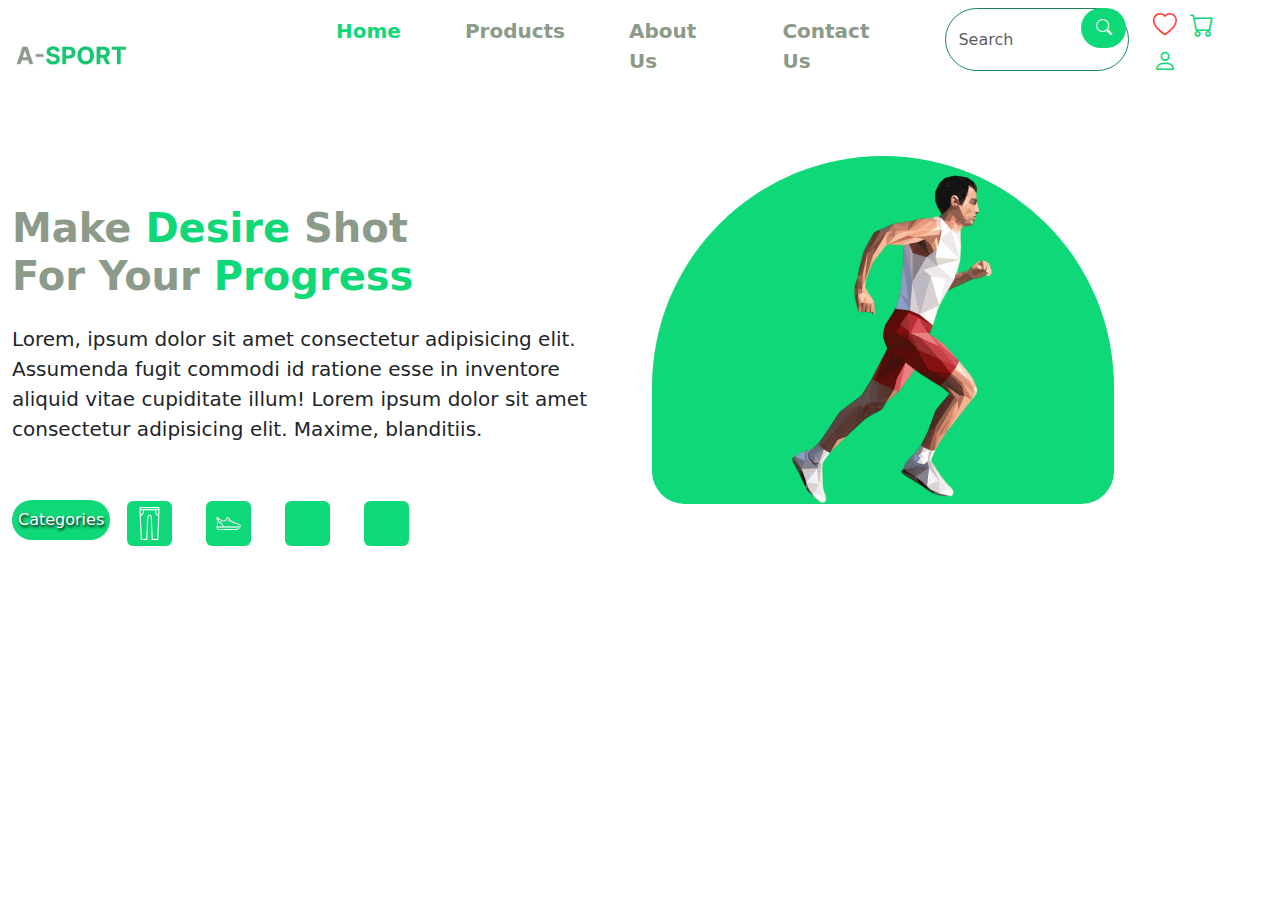
==== index.html @ fe29e924 "test2" ====
<!DOCTYPE html>
<html>

<head>
    <meta charset="UTF-16">
    <meta name="viewport" content="width=device-width, initial-scale=1.0">
    <link rel="stylesheet" href="CSS/style.css">
    <link href="https://cdn.jsdelivr.net/npm/bootstrap@5.3.3/dist/css/bootstrap.min.css" rel="stylesheet"
        integrity="sha384-QWTKZyjpPEjISv5WaRU9OFeRpok6YctnYmDr5pNlyT2bRjXh0JMhjY6hW+ALEwIH" crossorigin="anonymous">
    <link rel="stylesheet" href="https://cdn.jsdelivr.net/npm/bootstrap-icons@1.11.3/font/bootstrap-icons.min.css">
    <link rel="stylesheet" href="https://cdnjs.cloudflare.com/ajax/libs/font-awesome/6.6.0/css/all.min.css"
        integrity="sha512-Kc323vGBEqzTmouAECnVceyQqyqdsSiqLQISBL29aUW4U/M7pSPA/gEUZQqv1cwx4OnYxTxve5UMg5GT6L4JJg=="
        crossorigin="anonymous" referrerpolicy="no-referrer" />
    <title>UCL | Home</title>
</head>

<body>
    <!-- Start Header and Navbar -->
    <div class="container-fluid mb-5">
        <div class="row mx-1">
            <nav class="navbar navbar-expand-lg bg-white mb-lg-0">
                <div class="d-flex col-md-3 col-sm-6">
                    <a class="navbar-brand" href="#"><img class="img-fluid w-75" src="Icons/A-SPORT.png" alt=""></a>
                </div>
                <div class="col-md-9 col-sm-6 text-sm-end">
                    <div>
                        <button class="navbar-toggler" type="button" data-bs-toggle="offcanvas"
                            data-bs-target="#offcanvasNavbar" aria-controls="offcanvasNavbar">
                            <span class="navbar-toggler-icon"></span>
                        </button>
                    </div>
                    <div class="offcanvas offcanvas-end" tabindex="-1" id="offcanvasNavbar"
                        aria-labelledby="offcanvasNavbarLabel">
                        <div class="offcanvas-header">
                            <h5 class="offcanvas-title" id="offcanvasNavbarLabel" style="color: #0FD878;">
                                UCL Store
                            </h5>
                            <button type="button" class="btn-close text-reset" data-bs-dismiss="offcanvas"
                                aria-label="Close" style="background-color: #0FD878;"></button>
                        </div>

                        <div class="offcanvas-body">
                            <ul class="navbar-nav mb-2">
                                <li class="nav-item text-center text-sm-start">
                                    <a class="nav-link active fw-bold fs-5" aria-current="page" href="#"
                                        style="color: #0FD878;">Home</a>
                                </li>
                                <li class="nav-item text-center text-sm-start mx-md-5">
                                    <a class="nav-link fw-bold fs-5" aria-current="page" href="#"
                                        style="color: #8B9A89;">Products</a>
                                </li>
                                <li class="nav-item text-center text-sm-start">
                                    <a class="nav-link fw-bold fs-5" href="#" style="color: #8B9A89;">About Us</a>
                                </li>
                                <li class="nav-item text-center text-sm-start mx-md-5 mb-sm-2">
                                    <a class="nav-link fw-bold fs-5" aria-current="page" href="#"
                                        style="color: #8B9A89;">Contact Us</a>
                                </li>
                                <form class="d-flex">
                                    <input class="form-control rounded-pill border-success h-75" type="search"
                                        placeholder="Search" aria-label="Search">
                                    <button class="rounded-pill w-25" type="submit"
                                        style="color: white; border-color: #0FD878; background-color: #0FD878; margin-left: -48px; height: 2.5rem; border: none;"><i
                                            class="bi bi-search"></i></button>
                                </form>
                                <div class="mx-4 text-center text-sm-start text-xsm-center">
                                    <i class="bi bi-heart fs-4" style="color: #FF3B30;"></i>
                                    <i class="bi bi-cart fs-4 px-2" style="color: #0FD878;"></i>
                                    <i class="bi bi-person fs-4" style="color: #0FD878;"></i>
                                </div>
                            </ul>
                        </div>
                    </div>
                </div>

            </nav>
        </div>
    </div>
    <!-- End Header and Navbar -->

    <!-- Start Content -->
    <!-- Start First Section -->
    <section class="container-fluid">
        <div class="row d-flex reverse_direction">
            <div class="col-md-6 my-5">
                <h2 class="display-6 fw-bold" style="color: #8B9A89;"> Make <span style="color: #0FD878;">Desire</span>
                    Shot <br>For Your <span style="color: #0FD878;">Progress</span>
                </h2>
                <p class="lead my-4">Lorem, ipsum dolor sit amet consectetur adipisicing elit. Assumenda
                    fugit commodi id ratione esse in inventore aliquid vitae cupiditate illum! Lorem ipsum dolor sit
                    amet consectetur adipisicing elit. Maxime, blanditiis.</p>
                <div class="row">
                    <div class="d-md-flex my-4">
                        <div class="text-sm-center">
                            <button class="rounded-pill mt-2 col-sm-12 w-100 categories_button">Categories</button>
                        </div>
                        <div class="">
                            <ul class="nav nav-tabs justify-content-center" style="border: none; outline: none; ">
                                <li class="nav-item">
                                    <a class="nav-link" href="#">
                                        <button class="rounded category-button"
                                            style="background-color: #0FD878; border: none;">
                                            <img src="Icons/pants.png" class="img-fluid" alt=""
                                                style="filter: invert(100%);">
                                        </button>
                                    </a>
                                </li>
                                <li class="nav-item">
                                    <a class="nav-link" href="#">
                                        <button class="rounded category-button"
                                            style="background-color: #0FD878; border: none;">
                                            <img src="Icons/sneakers.png" class="img-fluid" alt=""
                                                style="filter: invert(100%)">
                                        </button>
                                    </a>
                                </li>
                                <li class="nav-item">
                                    <a class="nav-link" href="#">
                                        <button class="rounded category-button"
                                            style="background-color: #0FD878; border: none;">
                                            <i class="fas fa-futbol text-white"></i>
                                        </button>
                                    </a>
                                </li>
                                <li class="nav-item">
                                    <a class="nav-link" href="#">
                                        <button class="rounded category-button"
                                            style="background-color: #0FD878; border: none;">
                                            <i class="fas fa-shirt text-white"></i>
                                        </button>
                                    </a>
                                </li>
                            </ul>
                        </div>
                    </div>
                </div>
            </div>

            <div class="col-md-6">
                <img src="Images/manrunning.jpg" class="img-fluid w-75 man-running" alt="">
            </div>
        </div>
    </section>
    <!-- End First Section -->
    <!-- Start Content -->

</body>
<script src="JS/bootstrap.bundle.js"></script>
<script src="JS/bootstrap.bundle.min.js"></script>

</html>
---- CSS/style.css ----
.category-button {
    width: 45px;
    height: 45px;
}

.category-button i {
    font-size: large;
}

.man-running {
    background-color: #0FD878;
    border-radius: 850px 850px 120px 120px;
    /* transform: scale(0.9,1.9); */
}

.categories_button {
    background-color: #0FD878;
    outline: none;
    border: none;
    color: white;
    text-shadow: 1px 2px 3px black;
    height: 40px;
}

@media screen and (max-width:768px) {
    .reverse_direction {
        flex-direction: column-reverse;
        text-align: center;
    }
}
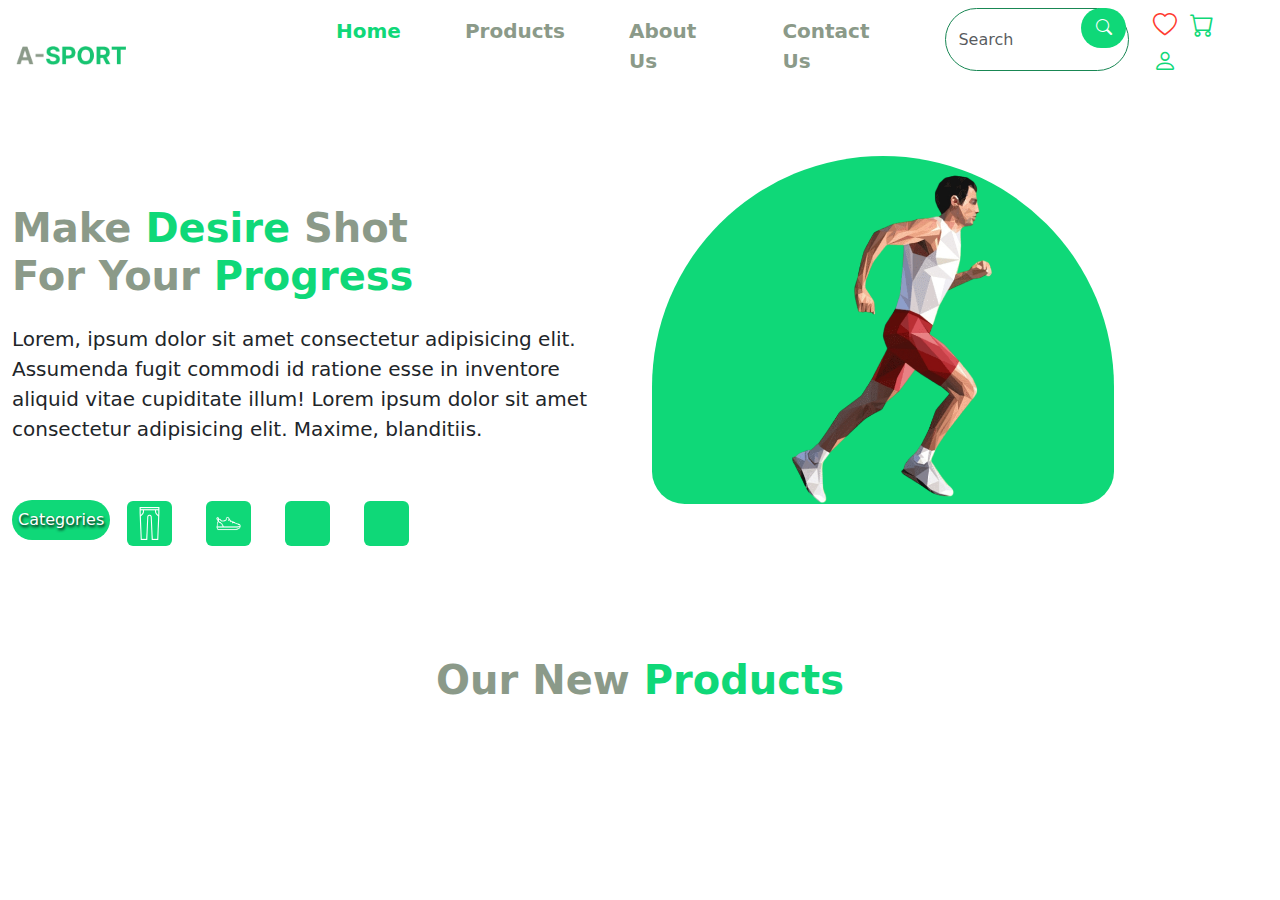
==== commit 8674f401: "17/11" ====
--- a/index.html
+++ b/index.html
@@ -142,6 +142,17 @@
         </div>
     </section>
     <!-- End First Section -->
+
+    <!-- Start Second Section -->
+    <section class="container-fluid">
+        <div class="row">
+            <div class="my-4 text-center h1 fw-bold" style="color: #8B9A89;">Our New <span style="color: #0FD878;">Products</span></div>
+            <div>
+                
+            </div>
+        </div>
+    </section>
+    <!-- End Second Section -->
     <!-- Start Content -->
 
 </body>
--- a/CSS/style.css
+++ b/CSS/style.css
@@ -10,7 +10,6 @@
 .man-running {
     background-color: #0FD878;
     border-radius: 850px 850px 120px 120px;
-    /* transform: scale(0.9,1.9); */
 }
 
 .categories_button {
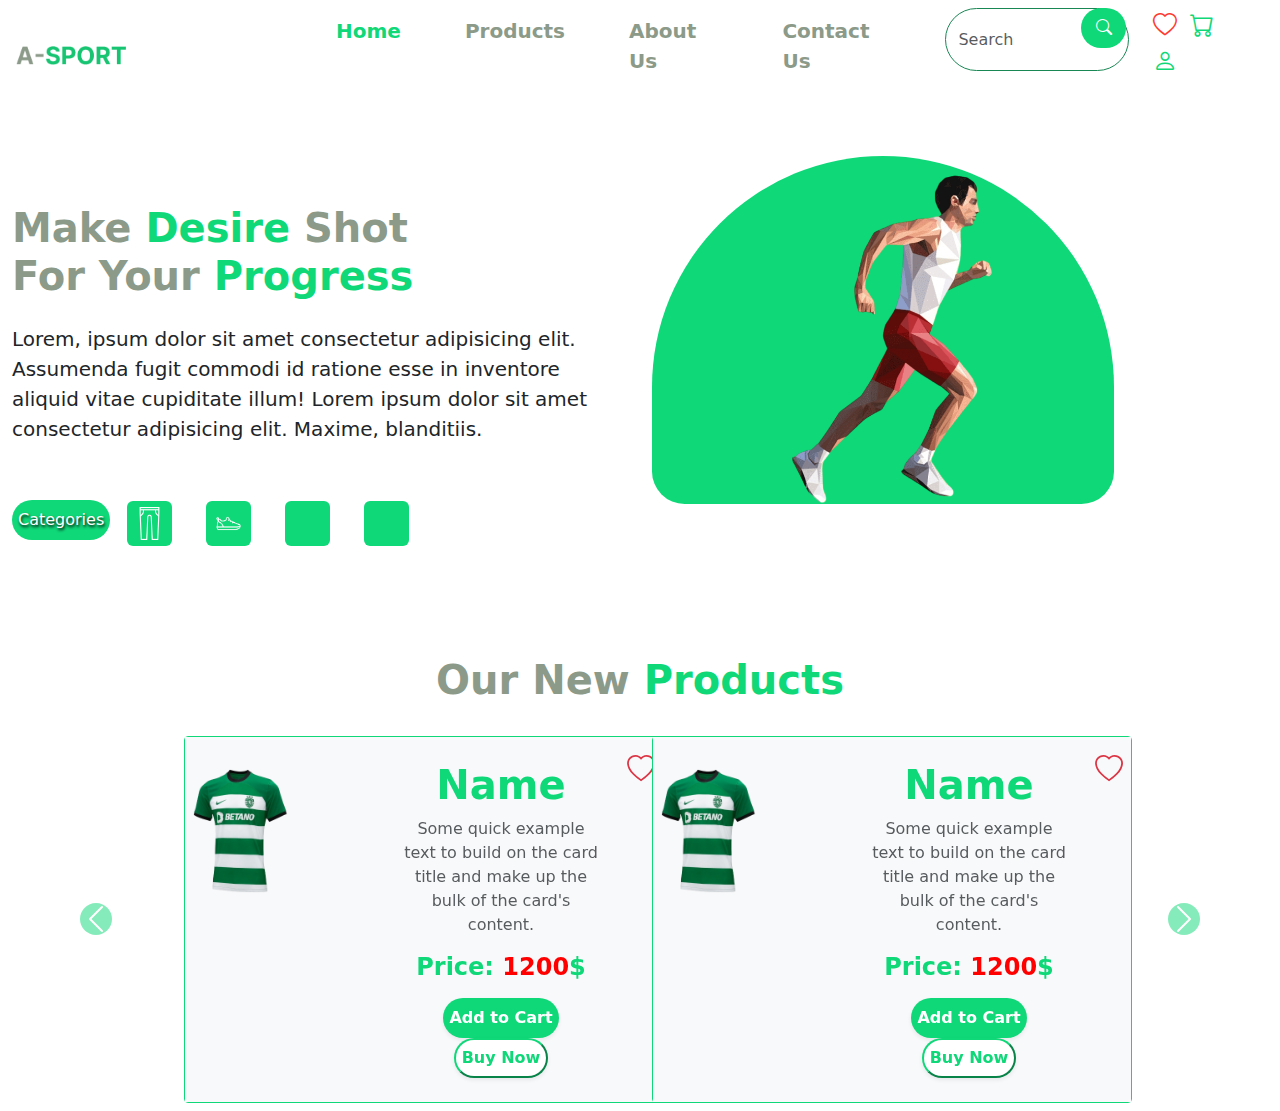
==== commit 612e7db9: "19/11/2024" ====
--- a/index.html
+++ b/index.html
@@ -147,9 +147,214 @@
     <section class="container-fluid">
         <div class="row">
             <div class="my-4 text-center h1 fw-bold" style="color: #8B9A89;">Our New <span style="color: #0FD878;">Products</span></div>
-            <div>
-                
+            <div id="carouselId" class="carousel slide" data-bs-ride="carousel">
+
+                <div class="carousel-inner" role="listbox">
+                    <div class="carousel-item active">
+                        <div class="container-fluid">
+                            <div class="row">
+                                <div class="col-lg-6">
+                                    <div class="card rounded-1 my-2 slider_left_space" style=" width:30rem; border-color: #0FD878;">
+                                        <div class="d-md-flex bg-light p-2">
+                                            <div class="col-md-5 text-center text-md-start">
+                                                <img src="Images/Photoroom-20241111_124815 1.png"
+                                                    class="card-img-top img-fluid w-50 my-4" alt="Product Image">
+                                            </div>
+                                            <div class="card-body col-md-5 col-sm-12 text-center">
+                                                <h5 class="card-title display-6 fw-bold" style="color: #0FD878;">Name</h5>
+                                                <p class="card-text text-muted">Some quick example text to build on the card
+                                                    title and
+                                                    make
+                                                    up the bulk of the card's content.</p>
+                                                <h4 class="fw-bold my-3 text-center" style="color: #0FD878;">Price: <span
+                                                        class="fs-4" style="color: red;">1200</span>$</h4>
+                                                <button href="#" class="rounded-pill fw-bold shadow-sm"
+                                                    style="background-color: #0FD878; color: white; border: none; height: 40px;">Add
+                                                    to
+                                                    Cart</button>
+                                                <button href="#" class="rounded-pill fw-bold shadow-sm"
+                                                    style="background-color: white; color: #0FD878; border-color: #0FD878; height: 40px;">Buy
+                                                    Now</button>
+                                            </div>
+                                            <div class="col-md-1 mt-1 text-md-end text-center">
+                                                <i class="bi bi-heart text-danger fs-3"></i>
+                                            </div>
+                                        </div>
+                                    </div>
+                                </div>
+                                <div class="col-lg-6">
+                                    <div class="card rounded-1 my-2" style=" width:30rem; border-color: #0FD878;">
+                                        <div class="d-md-flex bg-light p-2">
+                                            <div class="col-md-5 text-center text-md-start">
+                                                <img src="Images/Photoroom-20241111_124815 1.png"
+                                                    class="card-img-top img-fluid w-50 my-4" alt="Product Image">
+                                            </div>
+                                            <div class="card-body col-md-5 col-sm-12 text-center">
+                                                <h5 class="card-title display-6 fw-bold" style="color: #0FD878;">Name</h5>
+                                                <p class="card-text text-muted">Some quick example text to build on the card
+                                                    title and
+                                                    make
+                                                    up the bulk of the card's content.</p>
+                                                <h4 class="fw-bold my-3 text-center" style="color: #0FD878;">Price: <span
+                                                        class="fs-4" style="color: red;">1200</span>$</h4>
+                                                <button href="#" class="rounded-pill fw-bold shadow-sm"
+                                                    style="background-color: #0FD878; color: white; border: none; height: 40px;">Add
+                                                    to
+                                                    Cart</button>
+                                                <button href="#" class="rounded-pill fw-bold shadow-sm"
+                                                    style="background-color: white; color: #0FD878; border-color: #0FD878; height: 40px;">Buy
+                                                    Now</button>
+                                            </div>
+                                            <div class="col-md-1 mt-1 text-md-end text-center">
+                                                <i class="bi bi-heart text-danger fs-3"></i>
+                                            </div>
+                                        </div>
+                                    </div>
+                                </div>
+                            </div>
+                        </div>
+                    </div>
+                    <div class="carousel-item">
+                        <div class="container-fluid">
+                            <div class="row">
+                                <div class="col-lg-6">
+                                    <div class="card rounded-1 my-2 slider_left_space" style=" width:30rem; border-color: #0FD878;">
+                                        <div class="d-md-flex bg-light p-2">
+                                            <div class="col-md-5 text-center text-md-start">
+                                                <img src="Images/Photoroom-20241111_124815 1.png"
+                                                    class="card-img-top img-fluid w-50 my-4" alt="Product Image">
+                                            </div>
+                                            <div class="card-body col-md-5 col-sm-12 text-center">
+                                                <h5 class="card-title display-6 fw-bold" style="color: #0FD878;">Name</h5>
+                                                <p class="card-text text-muted">Some quick example text to build on the card
+                                                    title and
+                                                    make
+                                                    up the bulk of the card's content.</p>
+                                                <h4 class="fw-bold my-3 text-center" style="color: #0FD878;">Price: <span
+                                                        class="fs-4" style="color: red;">1200</span>$</h4>
+                                                <button href="#" class="rounded-pill fw-bold shadow-sm"
+                                                    style="background-color: #0FD878; color: white; border: none; height: 40px;">Add
+                                                    to
+                                                    Cart</button>
+                                                <button href="#" class="rounded-pill fw-bold shadow-sm"
+                                                    style="background-color: white; color: #0FD878; border-color: #0FD878; height: 40px;">Buy
+                                                    Now</button>
+                                            </div>
+                                            <div class="col-md-1 mt-1 text-md-end text-center">
+                                                <i class="bi bi-heart text-danger fs-3"></i>
+                                            </div>
+                                        </div>
+                                    </div>
+                                </div>
+                                <div class="col-lg-6">
+                                    <div class="card rounded-1 my-2" style=" width:30rem; border-color: #0FD878;">
+                                        <div class="d-md-flex bg-light p-2">
+                                            <div class="col-md-5 text-center text-md-start">
+                                                <img src="Images/Photoroom-20241111_124815 1.png"
+                                                    class="card-img-top img-fluid w-50 my-4" alt="Product Image">
+                                            </div>
+                                            <div class="card-body col-md-5 col-sm-12 text-center">
+                                                <h5 class="card-title display-6 fw-bold" style="color: #0FD878;">Name</h5>
+                                                <p class="card-text text-muted">Some quick example text to build on the card
+                                                    title and
+                                                    make
+                                                    up the bulk of the card's content.</p>
+                                                <h4 class="fw-bold my-3 text-center" style="color: #0FD878;">Price: <span
+                                                        class="fs-4" style="color: red;">1200</span>$</h4>
+                                                <button href="#" class="rounded-pill fw-bold shadow-sm"
+                                                    style="background-color: #0FD878; color: white; border: none; height: 40px;">Add
+                                                    to
+                                                    Cart</button>
+                                                <button href="#" class="rounded-pill fw-bold shadow-sm"
+                                                    style="background-color: white; color: #0FD878; border-color: #0FD878; height: 40px;">Buy
+                                                    Now</button>
+                                            </div>
+                                            <div class="col-md-1 mt-1 text-md-end text-center">
+                                                <i class="bi bi-heart text-danger fs-3"></i>
+                                            </div>
+                                        </div>
+                                    </div>
+                                </div>
+                            </div>
+                        </div>
+                    </div>
+                    <div class="carousel-item">
+                        <div class="container-fluid">
+                            <div class="row">
+                                <div class="col-lg-6">
+                                    <div class="card rounded-1 my-2 slider_left_space" style=" width:30rem; border-color: #0FD878;">
+                                        <div class="d-md-flex bg-light p-2">
+                                            <div class="col-md-5 text-center text-md-start">
+                                                <img src="Images/Photoroom-20241111_124815 1.png"
+                                                    class="card-img-top img-fluid w-50 my-4" alt="Product Image">
+                                            </div>
+                                            <div class="card-body col-md-5 col-sm-12 text-center">
+                                                <h5 class="card-title display-6 fw-bold" style="color: #0FD878;">Name</h5>
+                                                <p class="card-text text-muted">Some quick example text to build on the card
+                                                    title and
+                                                    make
+                                                    up the bulk of the card's content.</p>
+                                                <h4 class="fw-bold my-3 text-center" style="color: #0FD878;">Price: <span
+                                                        class="fs-4" style="color: red;">1200</span>$</h4>
+                                                <button href="#" class="rounded-pill fw-bold shadow-sm"
+                                                    style="background-color: #0FD878; color: white; border: none; height: 40px;">Add
+                                                    to
+                                                    Cart</button>
+                                                <button href="#" class="rounded-pill fw-bold shadow-sm"
+                                                    style="background-color: white; color: #0FD878; border-color: #0FD878; height: 40px;">Buy
+                                                    Now</button>
+                                            </div>
+                                            <div class="col-md-1 mt-1 text-md-end text-center">
+                                                <i class="bi bi-heart text-danger fs-3"></i>
+                                            </div>
+                                        </div>
+                                    </div>
+                                </div>
+                                <div class="col-lg-6">
+                                    <div class="card rounded-1 my-2" style=" width:30rem; border-color: #0FD878;">
+                                        <div class="d-md-flex bg-light p-2">
+                                            <div class="col-md-5 text-center text-md-start">
+                                                <img src="Images/Photoroom-20241111_124815 1.png"
+                                                    class="card-img-top img-fluid w-50 my-4" alt="Product Image">
+                                            </div>
+                                            <div class="card-body col-md-5 col-sm-12 text-center">
+                                                <h5 class="card-title display-6 fw-bold" style="color: #0FD878;">Name</h5>
+                                                <p class="card-text text-muted">Some quick example text to build on the card
+                                                    title and
+                                                    make
+                                                    up the bulk of the card's content.</p>
+                                                <h4 class="fw-bold my-3 text-center" style="color: #0FD878;">Price: <span
+                                                        class="fs-4" style="color: red;">1200</span>$</h4>
+                                                <button href="#" class="rounded-pill fw-bold shadow-sm"
+                                                    style="background-color: #0FD878; color: white; border: none; height: 40px;">Add
+                                                    to
+                                                    Cart</button>
+                                                <button href="#" class="rounded-pill fw-bold shadow-sm"
+                                                    style="background-color: white; color: #0FD878; border-color: #0FD878; height: 40px;">Buy
+                                                    Now</button>
+                                            </div>
+                                            <div class="col-md-1 mt-1 text-md-end text-center">
+                                                <i class="bi bi-heart text-danger fs-3"></i>
+                                            </div>
+                                        </div>
+                                    </div>
+                                </div>
+                            </div>
+                        </div>
+                    </div>
+                </div>
+                <button class="carousel-control-prev" type="button" data-bs-target="#carouselId" data-bs-slide="prev">
+                    <span class="carousel-control-prev-icon rounded-pill" style="background-color: #0FD878;"
+                        aria-hidden="true"></span>
+                    <span class="visually-hidden">Previous</span>
+                </button>
+                <button class="carousel-control-next" type="button" data-bs-target="#carouselId" data-bs-slide="next">
+                    <span class="carousel-control-next-icon rounded-pill" style="background-color: #0FD878;"
+                        aria-hidden="true"></span>
+                    <span class="visually-hidden">Next</span>
+                </button>
             </div>
+        
         </div>
     </section>
     <!-- End Second Section -->
--- a/CSS/style.css
+++ b/CSS/style.css
@@ -26,4 +26,12 @@
         flex-direction: column-reverse;
         text-align: center;
     }
+
+
+}
+
+@media only screen and (min-width: 1200px) {
+    .slider_left_space {
+        margin-left: 160px;
+    }
 }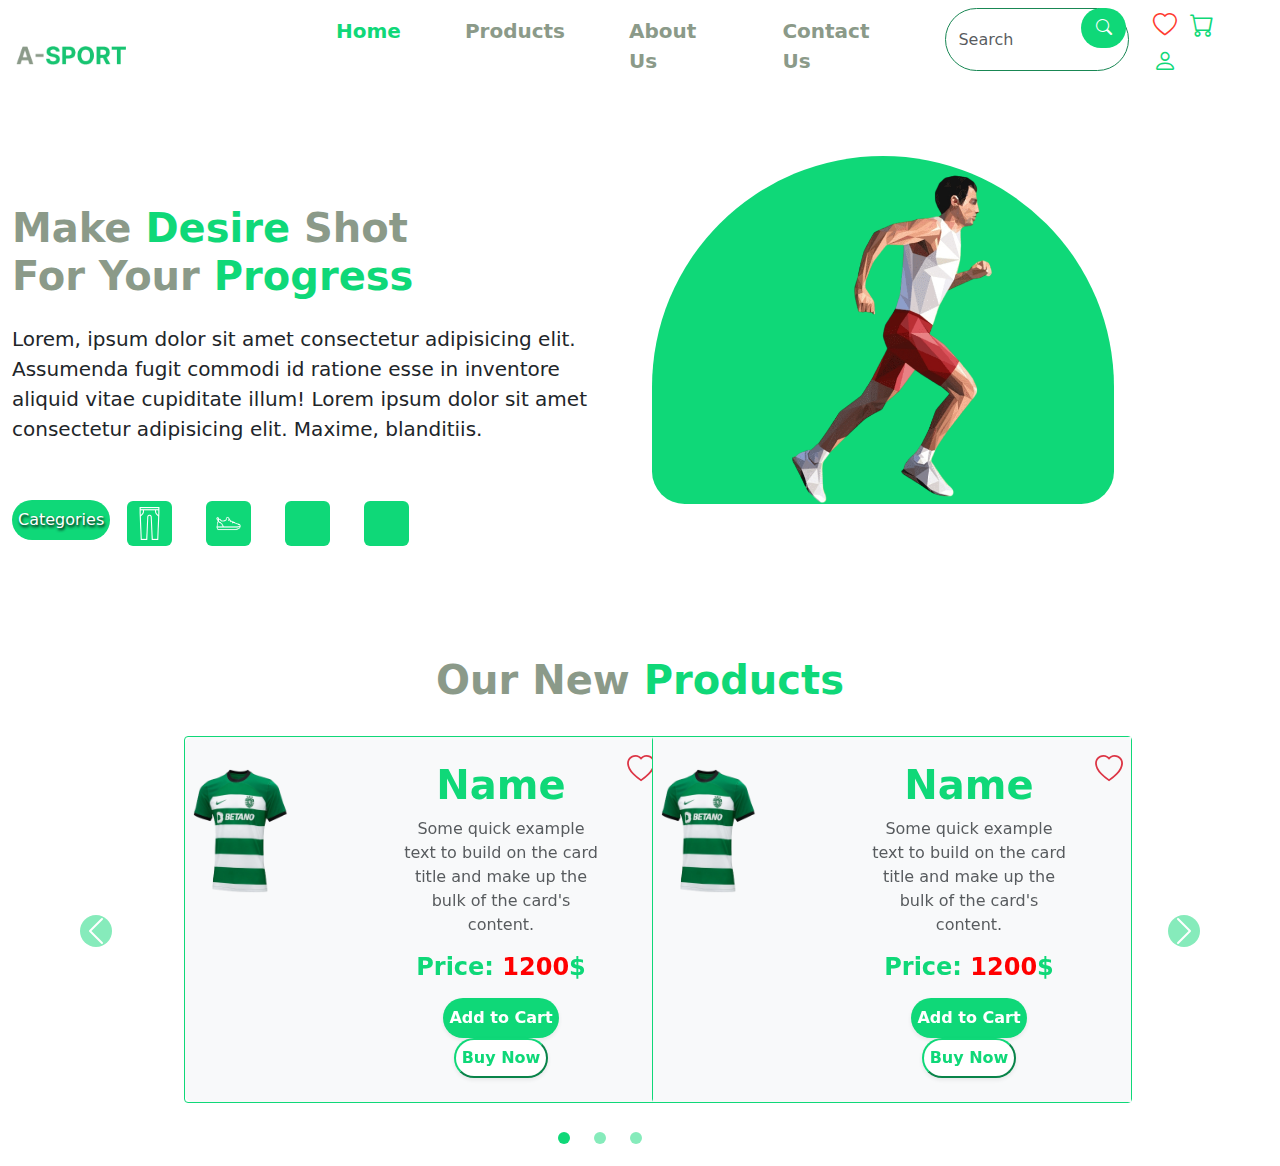
==== commit c2aedaa1: "20/11/2024" ====
--- a/index.html
+++ b/index.html
@@ -146,57 +146,72 @@
     <!-- Start Second Section -->
     <section class="container-fluid">
         <div class="row">
-            <div class="my-4 text-center h1 fw-bold" style="color: #8B9A89;">Our New <span style="color: #0FD878;">Products</span></div>
-            <div id="carouselId" class="carousel slide" data-bs-ride="carousel">
-
-                <div class="carousel-inner" role="listbox">
+            <div class="my-4 text-center h1 fw-bold" style="color: #8B9A89;">Our New
+                <span style="color: #0FD878;">Products</span>
+            </div>
+            <div id="carouselId" class="carousel slide" data-bs-ride="carousel" style="color: #0FD878;">
+                <ul class="carousel-indicators fs-1 d-none d-md-flex" type="desk">
+                    <li data-bs-target="#carouselId" data-bs-slide-to="0" class="active" aria-current="true"
+                        aria-label="First slide"></li>
+                    <li data-bs-target="#carouselId" data-bs-slide-to="1" aria-label="Second slide"></li>
+                    <li data-bs-target="#carouselId" data-bs-slide-to="2" aria-label="Third slide"></li>
+                </ul>
+                <div class="carousel-inner mb-4" role="listbox">
                     <div class="carousel-item active">
                         <div class="container-fluid">
                             <div class="row">
                                 <div class="col-lg-6">
-                                    <div class="card rounded-1 my-2 slider_left_space" style=" width:30rem; border-color: #0FD878;">
+                                    <div class="width_of_slider card rounded-1 my-2 slider_left_space slider_left_space_for_small_devices"
+                                        style="border-color: #0FD878;">
+                                        <div class="d-md-flex bg-light p-2 rounded-3">
+                                            <div class="col-md-5 text-center text-md-start">
+                                                <img src="Images/Photoroom-20241111_124815 1.png"
+                                                    class="card-img-top img-fluid w-50 my-4" alt="Product Image">
+                                            </div>
+                                            <div class="card-body col-md-5 col-sm-12 text-center">
+                                                <h5 class="card-title display-6 fw-bold" style="color: #0FD878;">Name
+                                                </h5>
+                                                <p class="card-text text-muted">Some quick example text to build on the
+                                                    card
+                                                    title and
+                                                    make
+                                                    up the bulk of the card's content.</p>
+                                                <h4 class="fw-bold my-3 text-center" style="color: #0FD878;">Price:
+                                                    <span class="fs-4" style="color: red;">1200</span>$
+                                                </h4>
+                                                <button href="#" class="rounded-pill fw-bold shadow-sm"
+                                                    style="background-color: #0FD878; color: white; border: none; height: 40px;">Add
+                                                    to
+                                                    Cart</button>
+                                                <button href="#" class="rounded-pill fw-bold shadow-sm"
+                                                    style="background-color: white; color: #0FD878; border-color: #0FD878; height: 40px;">Buy
+                                                    Now</button>
+                                            </div>
+                                            <div class="col-md-1 mt-1 text-md-end text-center">
+                                                <i class="bi bi-heart text-danger fs-3"></i>
+                                            </div>
+                                        </div>
+                                    </div>
+                                </div>
+                                <div class="col-lg-6">
+                                    <div class="width_of_slider card rounded-1 my-2 slider_left_space_for_small_devices text-center"
+                                        style="border-color: #0FD878; ">
                                         <div class="d-md-flex bg-light p-2">
-                                            <div class="col-md-5 text-center text-md-start">
-                                                <img src="Images/Photoroom-20241111_124815 1.png"
-                                                    class="card-img-top img-fluid w-50 my-4" alt="Product Image">
-                                            </div>
-                                            <div class="card-body col-md-5 col-sm-12 text-center">
-                                                <h5 class="card-title display-6 fw-bold" style="color: #0FD878;">Name</h5>
-                                                <p class="card-text text-muted">Some quick example text to build on the card
-                                                    title and
-                                                    make
-                                                    up the bulk of the card's content.</p>
-                                                <h4 class="fw-bold my-3 text-center" style="color: #0FD878;">Price: <span
-                                                        class="fs-4" style="color: red;">1200</span>$</h4>
-                                                <button href="#" class="rounded-pill fw-bold shadow-sm"
-                                                    style="background-color: #0FD878; color: white; border: none; height: 40px;">Add
-                                                    to
-                                                    Cart</button>
-                                                <button href="#" class="rounded-pill fw-bold shadow-sm"
-                                                    style="background-color: white; color: #0FD878; border-color: #0FD878; height: 40px;">Buy
-                                                    Now</button>
-                                            </div>
-                                            <div class="col-md-1 mt-1 text-md-end text-center">
-                                                <i class="bi bi-heart text-danger fs-3"></i>
-                                            </div>
-                                        </div>
-                                    </div>
-                                </div>
-                                <div class="col-lg-6">
-                                    <div class="card rounded-1 my-2" style=" width:30rem; border-color: #0FD878;">
-                                        <div class="d-md-flex bg-light p-2">
-                                            <div class="col-md-5 text-center text-md-start">
-                                                <img src="Images/Photoroom-20241111_124815 1.png"
-                                                    class="card-img-top img-fluid w-50 my-4" alt="Product Image">
-                                            </div>
-                                            <div class="card-body col-md-5 col-sm-12 text-center">
-                                                <h5 class="card-title display-6 fw-bold" style="color: #0FD878;">Name</h5>
-                                                <p class="card-text text-muted">Some quick example text to build on the card
-                                                    title and
-                                                    make
-                                                    up the bulk of the card's content.</p>
-                                                <h4 class="fw-bold my-3 text-center" style="color: #0FD878;">Price: <span
-                                                        class="fs-4" style="color: red;">1200</span>$</h4>
+                                            <div class="col-md-5 text-cen rounded-3ter text-md-start">
+                                                <img src="Images/Photoroom-20241111_124815 1.png"
+                                                    class="card-img-top img-fluid w-50 my-4" alt="Product Image">
+                                            </div>
+                                            <div class="card-body col-md-5 col-sm-12 text-center">
+                                                <h5 class="card-title display-6 fw-bold" style="color: #0FD878;">Name
+                                                </h5>
+                                                <p class="card-text text-muted">Some quick example text to build on the
+                                                    card
+                                                    title and
+                                                    make
+                                                    up the bulk of the card's content.</p>
+                                                <h4 class="fw-bold my-3 text-center" style="color: #0FD878;">Price:
+                                                    <span class="fs-4" style="color: red;">1200</span>$
+                                                </h4>
                                                 <button href="#" class="rounded-pill fw-bold shadow-sm"
                                                     style="background-color: #0FD878; color: white; border: none; height: 40px;">Add
                                                     to
@@ -218,49 +233,57 @@
                         <div class="container-fluid">
                             <div class="row">
                                 <div class="col-lg-6">
-                                    <div class="card rounded-1 my-2 slider_left_space" style=" width:30rem; border-color: #0FD878;">
+                                    <div class="width_of_slider card rounded-1 my-2 slider_left_space slider_left_space_for_small_devices"
+                                        style="border-color: #0FD878;">
+                                        <div class="d-md-flex bg-light p-2 rounded-3">
+                                            <div class="col-md-5 text-center text-md-start">
+                                                <img src="Images/Photoroom-20241111_124815 1.png"
+                                                    class="card-img-top img-fluid w-50 my-4" alt="Product Image">
+                                            </div>
+                                            <div class="card-body col-md-5 col-sm-12 text-center">
+                                                <h5 class="card-title display-6 fw-bold" style="color: #0FD878;">Name
+                                                </h5>
+                                                <p class="card-text text-muted">Some quick example text to build on the
+                                                    card
+                                                    title and
+                                                    make
+                                                    up the bulk of the card's content.</p>
+                                                <h4 class="fw-bold my-3 text-center" style="color: #0FD878;">Price:
+                                                    <span class="fs-4" style="color: red;">1200</span>$
+                                                </h4>
+                                                <button href="#" class="rounded-pill fw-bold shadow-sm"
+                                                    style="background-color: #0FD878; color: white; border: none; height: 40px;">Add
+                                                    to
+                                                    Cart</button>
+                                                <button href="#" class="rounded-pill fw-bold shadow-sm"
+                                                    style="background-color: white; color: #0FD878; border-color: #0FD878; height: 40px;">Buy
+                                                    Now</button>
+                                            </div>
+                                            <div class="col-md-1 mt-1 text-md-end text-center">
+                                                <i class="bi bi-heart text-danger fs-3"></i>
+                                            </div>
+                                        </div>
+                                    </div>
+                                </div>
+                                <div class="col-lg-6">
+                                    <div class="width_of_slider card rounded-1 my-2 slider_left_space_for_small_devices text-center"
+                                        style="border-color: #0FD878; ">
                                         <div class="d-md-flex bg-light p-2">
-                                            <div class="col-md-5 text-center text-md-start">
-                                                <img src="Images/Photoroom-20241111_124815 1.png"
-                                                    class="card-img-top img-fluid w-50 my-4" alt="Product Image">
-                                            </div>
-                                            <div class="card-body col-md-5 col-sm-12 text-center">
-                                                <h5 class="card-title display-6 fw-bold" style="color: #0FD878;">Name</h5>
-                                                <p class="card-text text-muted">Some quick example text to build on the card
-                                                    title and
-                                                    make
-                                                    up the bulk of the card's content.</p>
-                                                <h4 class="fw-bold my-3 text-center" style="color: #0FD878;">Price: <span
-                                                        class="fs-4" style="color: red;">1200</span>$</h4>
-                                                <button href="#" class="rounded-pill fw-bold shadow-sm"
-                                                    style="background-color: #0FD878; color: white; border: none; height: 40px;">Add
-                                                    to
-                                                    Cart</button>
-                                                <button href="#" class="rounded-pill fw-bold shadow-sm"
-                                                    style="background-color: white; color: #0FD878; border-color: #0FD878; height: 40px;">Buy
-                                                    Now</button>
-                                            </div>
-                                            <div class="col-md-1 mt-1 text-md-end text-center">
-                                                <i class="bi bi-heart text-danger fs-3"></i>
-                                            </div>
-                                        </div>
-                                    </div>
-                                </div>
-                                <div class="col-lg-6">
-                                    <div class="card rounded-1 my-2" style=" width:30rem; border-color: #0FD878;">
-                                        <div class="d-md-flex bg-light p-2">
-                                            <div class="col-md-5 text-center text-md-start">
-                                                <img src="Images/Photoroom-20241111_124815 1.png"
-                                                    class="card-img-top img-fluid w-50 my-4" alt="Product Image">
-                                            </div>
-                                            <div class="card-body col-md-5 col-sm-12 text-center">
-                                                <h5 class="card-title display-6 fw-bold" style="color: #0FD878;">Name</h5>
-                                                <p class="card-text text-muted">Some quick example text to build on the card
-                                                    title and
-                                                    make
-                                                    up the bulk of the card's content.</p>
-                                                <h4 class="fw-bold my-3 text-center" style="color: #0FD878;">Price: <span
-                                                        class="fs-4" style="color: red;">1200</span>$</h4>
+                                            <div class="col-md-5 text-cen rounded-3ter text-md-start">
+                                                <img src="Images/Photoroom-20241111_124815 1.png"
+                                                    class="card-img-top img-fluid w-50 my-4" alt="Product Image">
+                                            </div>
+                                            <div class="card-body col-md-5 col-sm-12 text-center">
+                                                <h5 class="card-title display-6 fw-bold" style="color: #0FD878;">Name
+                                                </h5>
+                                                <p class="card-text text-muted">Some quick example text to build on the
+                                                    card
+                                                    title and
+                                                    make
+                                                    up the bulk of the card's content.</p>
+                                                <h4 class="fw-bold my-3 text-center" style="color: #0FD878;">Price:
+                                                    <span class="fs-4" style="color: red;">1200</span>$
+                                                </h4>
                                                 <button href="#" class="rounded-pill fw-bold shadow-sm"
                                                     style="background-color: #0FD878; color: white; border: none; height: 40px;">Add
                                                     to
@@ -278,53 +301,61 @@
                             </div>
                         </div>
                     </div>
-                    <div class="carousel-item">
+                    <div class="carousel-item ">
                         <div class="container-fluid">
                             <div class="row">
                                 <div class="col-lg-6">
-                                    <div class="card rounded-1 my-2 slider_left_space" style=" width:30rem; border-color: #0FD878;">
+                                    <div class="width_of_slider card rounded-1 my-2 slider_left_space slider_left_space_for_small_devices"
+                                        style="border-color: #0FD878;">
+                                        <div class="d-md-flex bg-light p-2 rounded-3">
+                                            <div class="col-md-5 text-center text-md-start">
+                                                <img src="Images/Photoroom-20241111_124815 1.png"
+                                                    class="card-img-top img-fluid w-50 my-4" alt="Product Image">
+                                            </div>
+                                            <div class="card-body col-md-5 col-sm-12 text-center">
+                                                <h5 class="card-title display-6 fw-bold" style="color: #0FD878;">Name
+                                                </h5>
+                                                <p class="card-text text-muted">Some quick example text to build on the
+                                                    card
+                                                    title and
+                                                    make
+                                                    up the bulk of the card's content.</p>
+                                                <h4 class="fw-bold my-3 text-center" style="color: #0FD878;">Price:
+                                                    <span class="fs-4" style="color: red;">1200</span>$
+                                                </h4>
+                                                <button href="#" class="rounded-pill fw-bold shadow-sm"
+                                                    style="background-color: #0FD878; color: white; border: none; height: 40px;">Add
+                                                    to
+                                                    Cart</button>
+                                                <button href="#" class="rounded-pill fw-bold shadow-sm"
+                                                    style="background-color: white; color: #0FD878; border-color: #0FD878; height: 40px;">Buy
+                                                    Now</button>
+                                            </div>
+                                            <div class="col-md-1 mt-1 text-md-end text-center">
+                                                <i class="bi bi-heart text-danger fs-3"></i>
+                                            </div>
+                                        </div>
+                                    </div>
+                                </div>
+                                <div class="col-lg-6">
+                                    <div class="width_of_slider card rounded-1 my-2 slider_left_space_for_small_devices text-center"
+                                        style="border-color: #0FD878; ">
                                         <div class="d-md-flex bg-light p-2">
-                                            <div class="col-md-5 text-center text-md-start">
-                                                <img src="Images/Photoroom-20241111_124815 1.png"
-                                                    class="card-img-top img-fluid w-50 my-4" alt="Product Image">
-                                            </div>
-                                            <div class="card-body col-md-5 col-sm-12 text-center">
-                                                <h5 class="card-title display-6 fw-bold" style="color: #0FD878;">Name</h5>
-                                                <p class="card-text text-muted">Some quick example text to build on the card
-                                                    title and
-                                                    make
-                                                    up the bulk of the card's content.</p>
-                                                <h4 class="fw-bold my-3 text-center" style="color: #0FD878;">Price: <span
-                                                        class="fs-4" style="color: red;">1200</span>$</h4>
-                                                <button href="#" class="rounded-pill fw-bold shadow-sm"
-                                                    style="background-color: #0FD878; color: white; border: none; height: 40px;">Add
-                                                    to
-                                                    Cart</button>
-                                                <button href="#" class="rounded-pill fw-bold shadow-sm"
-                                                    style="background-color: white; color: #0FD878; border-color: #0FD878; height: 40px;">Buy
-                                                    Now</button>
-                                            </div>
-                                            <div class="col-md-1 mt-1 text-md-end text-center">
-                                                <i class="bi bi-heart text-danger fs-3"></i>
-                                            </div>
-                                        </div>
-                                    </div>
-                                </div>
-                                <div class="col-lg-6">
-                                    <div class="card rounded-1 my-2" style=" width:30rem; border-color: #0FD878;">
-                                        <div class="d-md-flex bg-light p-2">
-                                            <div class="col-md-5 text-center text-md-start">
-                                                <img src="Images/Photoroom-20241111_124815 1.png"
-                                                    class="card-img-top img-fluid w-50 my-4" alt="Product Image">
-                                            </div>
-                                            <div class="card-body col-md-5 col-sm-12 text-center">
-                                                <h5 class="card-title display-6 fw-bold" style="color: #0FD878;">Name</h5>
-                                                <p class="card-text text-muted">Some quick example text to build on the card
-                                                    title and
-                                                    make
-                                                    up the bulk of the card's content.</p>
-                                                <h4 class="fw-bold my-3 text-center" style="color: #0FD878;">Price: <span
-                                                        class="fs-4" style="color: red;">1200</span>$</h4>
+                                            <div class="col-md-5 text-cen rounded-3ter text-md-start">
+                                                <img src="Images/Photoroom-20241111_124815 1.png"
+                                                    class="card-img-top img-fluid w-50 my-4" alt="Product Image">
+                                            </div>
+                                            <div class="card-body col-md-5 col-sm-12 text-center">
+                                                <h5 class="card-title display-6 fw-bold" style="color: #0FD878;">Name
+                                                </h5>
+                                                <p class="card-text text-muted">Some quick example text to build on the
+                                                    card
+                                                    title and
+                                                    make
+                                                    up the bulk of the card's content.</p>
+                                                <h4 class="fw-bold my-3 text-center" style="color: #0FD878;">Price:
+                                                    <span class="fs-4" style="color: red;">1200</span>$
+                                                </h4>
                                                 <button href="#" class="rounded-pill fw-bold shadow-sm"
                                                     style="background-color: #0FD878; color: white; border: none; height: 40px;">Add
                                                     to
@@ -354,7 +385,7 @@
                     <span class="visually-hidden">Next</span>
                 </button>
             </div>
-        
+
         </div>
     </section>
     <!-- End Second Section -->
--- a/CSS/style.css
+++ b/CSS/style.css
@@ -27,11 +27,30 @@
         text-align: center;
     }
 
+    .width_of_slider {
+        width: 23rem;
+    }
 
+
+}
+
+@media only screen and (min-width:599px) and (max-width: 991px) {
+    .slider_left_space_for_small_devices {
+        margin-left: 120px;
+        margin-right: 30px;
+    }
+
+    .width_of_slider {
+        width: 23rem;
+    }
 }
 
 @media only screen and (min-width: 1200px) {
     .slider_left_space {
         margin-left: 160px;
     }
+
+    .width_of_slider {
+        width: 30rem;
+    }
 }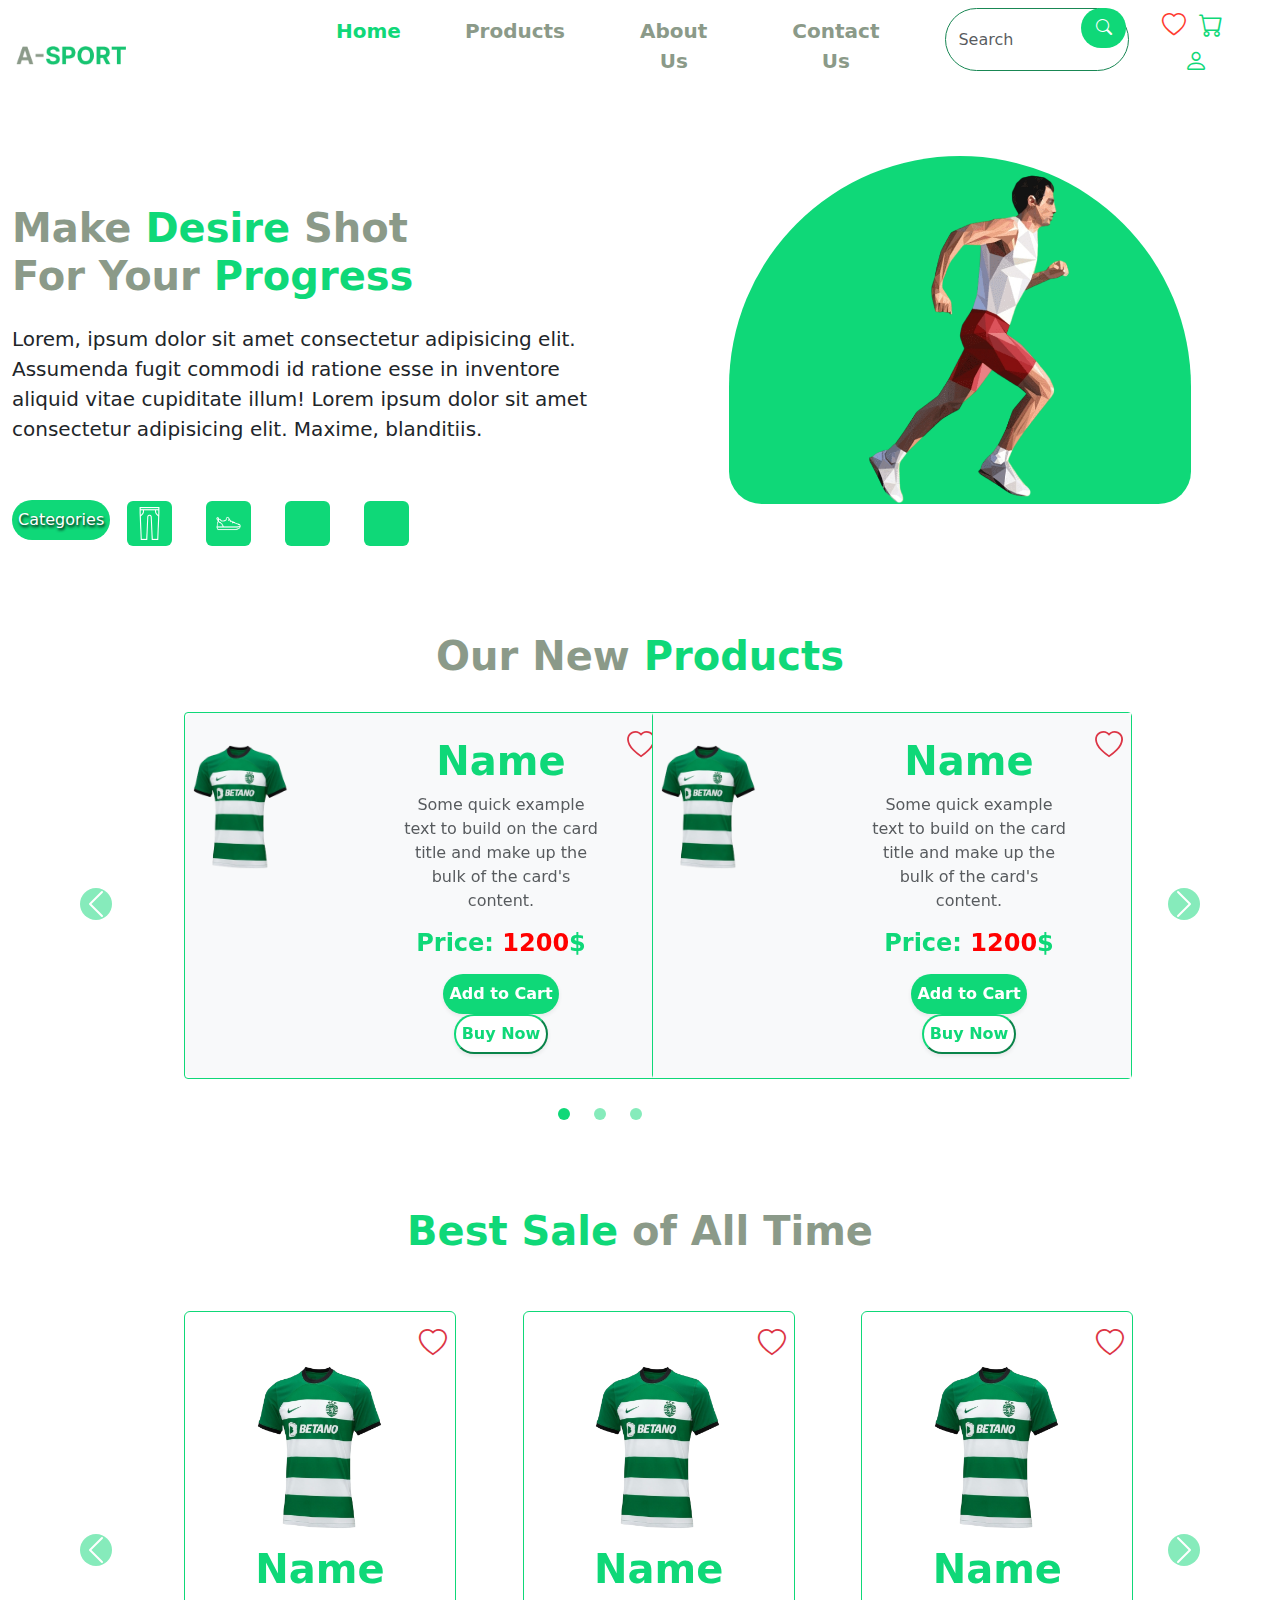
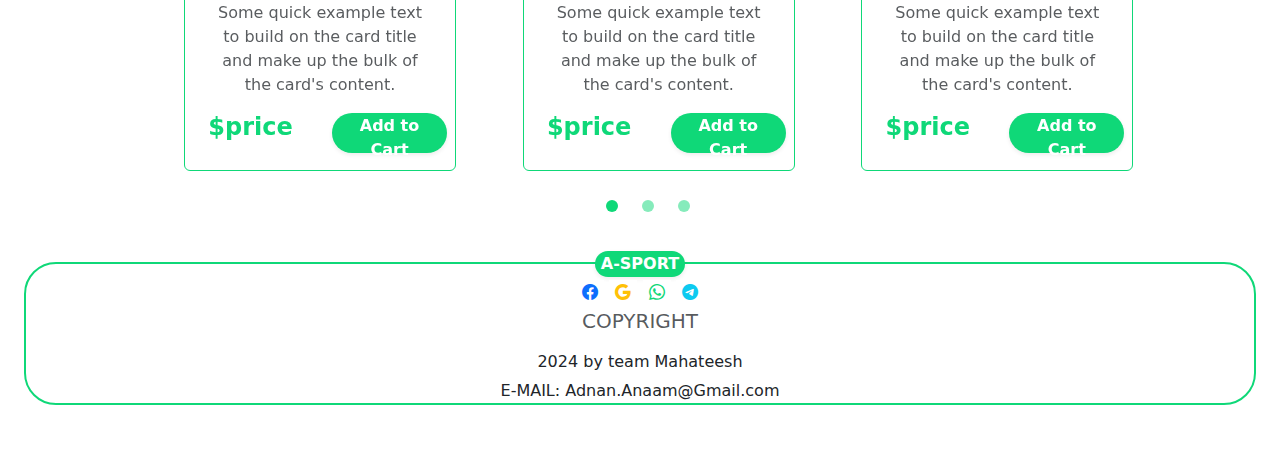
==== commit cabd1cfa: "22/11/2024" ====
--- a/index.html
+++ b/index.html
@@ -41,18 +41,18 @@
 
                         <div class="offcanvas-body">
                             <ul class="navbar-nav mb-2">
-                                <li class="nav-item text-center text-sm-start">
-                                    <a class="nav-link active fw-bold fs-5" aria-current="page" href="#"
+                                <li class="nav-item text-center">
+                                    <a class="nav-link active fw-bold fs-5" aria-current="page" href="index.html"
                                         style="color: #0FD878;">Home</a>
                                 </li>
-                                <li class="nav-item text-center text-sm-start mx-md-5">
-                                    <a class="nav-link fw-bold fs-5" aria-current="page" href="#"
+                                <li class="nav-item text-center mx-md-5">
+                                    <a class="nav-link fw-bold fs-5" aria-current="page" href="Pages/products.html"
                                         style="color: #8B9A89;">Products</a>
                                 </li>
-                                <li class="nav-item text-center text-sm-start">
-                                    <a class="nav-link fw-bold fs-5" href="#" style="color: #8B9A89;">About Us</a>
+                                <li class="nav-item text-center">
+                                    <a class="nav-link fw-bold fs-5" href="Pages/about_us.html" style="color: #8B9A89;">About Us</a>
                                 </li>
-                                <li class="nav-item text-center text-sm-start mx-md-5 mb-sm-2">
+                                <li class="nav-item text-center mx-md-5 mb-sm-2">
                                     <a class="nav-link fw-bold fs-5" aria-current="page" href="#"
                                         style="color: #8B9A89;">Contact Us</a>
                                 </li>
@@ -63,7 +63,7 @@
                                         style="color: white; border-color: #0FD878; background-color: #0FD878; margin-left: -48px; height: 2.5rem; border: none;"><i
                                             class="bi bi-search"></i></button>
                                 </form>
-                                <div class="mx-4 text-center text-sm-start text-xsm-center">
+                                <div class="mx-4 text-center text-xsm-center">
                                     <i class="bi bi-heart fs-4" style="color: #FF3B30;"></i>
                                     <i class="bi bi-cart fs-4 px-2" style="color: #0FD878;"></i>
                                     <i class="bi bi-person fs-4" style="color: #0FD878;"></i>
@@ -79,11 +79,12 @@
     <!-- End Header and Navbar -->
 
     <!-- Start Content -->
-    <!-- Start First Section -->
+
+    <!-- Start Categories Section -->
     <section class="container-fluid">
-        <div class="row d-flex reverse_direction">
-            <div class="col-md-6 my-5">
-                <h2 class="display-6 fw-bold" style="color: #8B9A89;"> Make <span style="color: #0FD878;">Desire</span>
+        <div class="row d-flex reverse_direction text-center">
+            <div class="col-md-6 my-5 text-center text-md-start">
+                <h2 class="display-6 fw-bold " style="color: #8B9A89;"> Make <span style="color: #0FD878;">Desire</span>
                     Shot <br>For Your <span style="color: #0FD878;">Progress</span>
                 </h2>
                 <p class="lead my-4">Lorem, ipsum dolor sit amet consectetur adipisicing elit. Assumenda
@@ -141,12 +142,13 @@
             </div>
         </div>
     </section>
-    <!-- End First Section -->
-
-    <!-- Start Second Section -->
+    <!-- End Categories Section -->
+
+    <!-- Start New Products Section -->
     <section class="container-fluid">
         <div class="row">
-            <div class="my-4 text-center h1 fw-bold" style="color: #8B9A89;">Our New
+
+            <div class="mb-4 text-center h1 fw-bold " style="color: #8B9A89;">Our New
                 <span style="color: #0FD878;">Products</span>
             </div>
             <div id="carouselId" class="carousel slide" data-bs-ride="carousel" style="color: #0FD878;">
@@ -179,12 +181,12 @@
                                                 <h4 class="fw-bold my-3 text-center" style="color: #0FD878;">Price:
                                                     <span class="fs-4" style="color: red;">1200</span>$
                                                 </h4>
-                                                <button href="#" class="rounded-pill fw-bold shadow-sm"
-                                                    style="background-color: #0FD878; color: white; border: none; height: 40px;">Add
+                                                <button href="#"
+                                                    class="rounded-pill fw-bold shadow-sm Green_Button_of_slider">Add
                                                     to
                                                     Cart</button>
-                                                <button href="#" class="rounded-pill fw-bold shadow-sm"
-                                                    style="background-color: white; color: #0FD878; border-color: #0FD878; height: 40px;">Buy
+                                                <button href="#"
+                                                    class="rounded-pill fw-bold shadow-sm White_Button_of_slider">Buy
                                                     Now</button>
                                             </div>
                                             <div class="col-md-1 mt-1 text-md-end text-center">
@@ -212,12 +214,12 @@
                                                 <h4 class="fw-bold my-3 text-center" style="color: #0FD878;">Price:
                                                     <span class="fs-4" style="color: red;">1200</span>$
                                                 </h4>
-                                                <button href="#" class="rounded-pill fw-bold shadow-sm"
-                                                    style="background-color: #0FD878; color: white; border: none; height: 40px;">Add
+                                                <button href="#"
+                                                    class="rounded-pill fw-bold shadow-sm Green_Button_of_slider">Add
                                                     to
                                                     Cart</button>
-                                                <button href="#" class="rounded-pill fw-bold shadow-sm"
-                                                    style="background-color: white; color: #0FD878; border-color: #0FD878; height: 40px;">Buy
+                                                <button href="#"
+                                                    class="rounded-pill fw-bold shadow-sm White_Button_of_slider">Buy
                                                     Now</button>
                                             </div>
                                             <div class="col-md-1 mt-1 text-md-end text-center">
@@ -251,12 +253,12 @@
                                                 <h4 class="fw-bold my-3 text-center" style="color: #0FD878;">Price:
                                                     <span class="fs-4" style="color: red;">1200</span>$
                                                 </h4>
-                                                <button href="#" class="rounded-pill fw-bold shadow-sm"
-                                                    style="background-color: #0FD878; color: white; border: none; height: 40px;">Add
+                                                <button href="#"
+                                                    class="rounded-pill fw-bold shadow-sm Green_Button_of_slider">Add
                                                     to
                                                     Cart</button>
-                                                <button href="#" class="rounded-pill fw-bold shadow-sm"
-                                                    style="background-color: white; color: #0FD878; border-color: #0FD878; height: 40px;">Buy
+                                                <button href="#"
+                                                    class="rounded-pill fw-bold shadow-sm White_Button_of_slider">Buy
                                                     Now</button>
                                             </div>
                                             <div class="col-md-1 mt-1 text-md-end text-center">
@@ -284,12 +286,12 @@
                                                 <h4 class="fw-bold my-3 text-center" style="color: #0FD878;">Price:
                                                     <span class="fs-4" style="color: red;">1200</span>$
                                                 </h4>
-                                                <button href="#" class="rounded-pill fw-bold shadow-sm"
-                                                    style="background-color: #0FD878; color: white; border: none; height: 40px;">Add
+                                                <button href="#"
+                                                    class="rounded-pill fw-bold shadow-sm Green_Button_of_slider">Add
                                                     to
                                                     Cart</button>
-                                                <button href="#" class="rounded-pill fw-bold shadow-sm"
-                                                    style="background-color: white; color: #0FD878; border-color: #0FD878; height: 40px;">Buy
+                                                <button href="#"
+                                                    class="rounded-pill fw-bold shadow-sm White_Button_of_slider">Buy
                                                     Now</button>
                                             </div>
                                             <div class="col-md-1 mt-1 text-md-end text-center">
@@ -323,12 +325,12 @@
                                                 <h4 class="fw-bold my-3 text-center" style="color: #0FD878;">Price:
                                                     <span class="fs-4" style="color: red;">1200</span>$
                                                 </h4>
-                                                <button href="#" class="rounded-pill fw-bold shadow-sm"
-                                                    style="background-color: #0FD878; color: white; border: none; height: 40px;">Add
+                                                <button href="#"
+                                                    class="rounded-pill fw-bold shadow-sm Green_Button_of_slider">Add
                                                     to
                                                     Cart</button>
-                                                <button href="#" class="rounded-pill fw-bold shadow-sm"
-                                                    style="background-color: white; color: #0FD878; border-color: #0FD878; height: 40px;">Buy
+                                                <button href="#"
+                                                    class="rounded-pill fw-bold shadow-sm White_Button_of_slider">Buy
                                                     Now</button>
                                             </div>
                                             <div class="col-md-1 mt-1 text-md-end text-center">
@@ -356,12 +358,12 @@
                                                 <h4 class="fw-bold my-3 text-center" style="color: #0FD878;">Price:
                                                     <span class="fs-4" style="color: red;">1200</span>$
                                                 </h4>
-                                                <button href="#" class="rounded-pill fw-bold shadow-sm"
-                                                    style="background-color: #0FD878; color: white; border: none; height: 40px;">Add
+                                                <button href="#"
+                                                    class="rounded-pill fw-bold shadow-sm Green_Button_of_slider">Add
                                                     to
                                                     Cart</button>
-                                                <button href="#" class="rounded-pill fw-bold shadow-sm"
-                                                    style="background-color: white; color: #0FD878; border-color: #0FD878; height: 40px;">Buy
+                                                <button href="#"
+                                                    class="rounded-pill fw-bold shadow-sm White_Button_of_slider">Buy
                                                     Now</button>
                                             </div>
                                             <div class="col-md-1 mt-1 text-md-end text-center">
@@ -374,12 +376,14 @@
                         </div>
                     </div>
                 </div>
-                <button class="carousel-control-prev" type="button" data-bs-target="#carouselId" data-bs-slide="prev">
+                <button class="carousel-control-prev d-none d-md-block" type="button" data-bs-target="#carouselId"
+                    data-bs-slide="prev">
                     <span class="carousel-control-prev-icon rounded-pill" style="background-color: #0FD878;"
                         aria-hidden="true"></span>
                     <span class="visually-hidden">Previous</span>
                 </button>
-                <button class="carousel-control-next" type="button" data-bs-target="#carouselId" data-bs-slide="next">
+                <button class="carousel-control-next d-none d-md-block" type="button" data-bs-target="#carouselId"
+                    data-bs-slide="next">
                     <span class="carousel-control-next-icon rounded-pill" style="background-color: #0FD878;"
                         aria-hidden="true"></span>
                     <span class="visually-hidden">Next</span>
@@ -388,8 +392,377 @@
 
         </div>
     </section>
-    <!-- End Second Section -->
-    <!-- Start Content -->
+    <!-- End New Products Section -->
+
+    <!-- Start Best Sale All Time -->
+    <section class="container-fluid mt-5">
+        <div class="row">
+            <div class="my-5 text-center h1 fw-bold " style="color: #0FD878;">Best Sale
+                <span style="color: #8B9A89;">of All Time</span>
+            </div>
+            <div id="carouselId2" class="carousel slide" data-bs-ride="carousel" style="color: #0FD878;">
+                <ul class="carousel-indicators fs-1 d-none d-md-flex" type="desk" style="margin-left: 18rem;">
+                    <li data-bs-target="#carouselId2" data-bs-slide-to="0" class="active" aria-current="true"
+                        aria-label="First slide"></li>
+                    <li data-bs-target="#carouselId2" data-bs-slide-to="1" aria-label="Second slide"></li>
+                    <li data-bs-target="#carouselId22" data-bs-slide-to="2" aria-label="Third slide"></li>
+                </ul>
+                <div class="carousel-inner mb-4" role="listbox">
+                    <div class="carousel-item active">
+                        <div class="container-fluid">
+                            <div class="row">
+                                <div class="col-lg-4">
+                                    <div class="card my-2 width_of_slider2 slider_left_space"
+                                        style="border-color: #0FD878;">
+                                        <div class="p-2">
+                                            <div class="mt-1 text-md-end text-center">
+                                                <i class="bi bi-heart text-danger fs-3"></i>
+                                            </div>
+                                            <div class="text-center">
+                                                <img src="Images/Photoroom-20241111_124815 1.png"
+                                                    class="card-img-top img-fluid w-50" alt="Product Image">
+                                            </div>
+                                            <div class="card-body text-center">
+                                                <h5 class="card-title display-6 fw-bold" style="color: #0FD878;">Name
+                                                </h5>
+                                                <p class="card-text text-muted">Some quick example text to build on the
+                                                    card
+                                                    title and
+                                                    make
+                                                    up the bulk of the card's content.</p>
+                                            </div>
+                                            <div class="d-flex row">
+                                                <div class="col-6 text-center">
+                                                    <h2 class="h4 fw-bold" style="color: #0FD878;">$price</h2>
+                                                </div>
+                                                <div class="col-6">
+                                                    <button href="#"
+                                                        class="rounded-pill fw-bold shadow-sm Green_Button_of_slider">
+                                                        Add to Cart</button>
+                                                </div>
+                                            </div>
+                                        </div>
+                                    </div>
+                                </div>
+                                <div class="col-lg-4">
+                                    <div class="card my-2 width_of_slider2 mid_section_of_slider2"
+                                        style="border-color: #0FD878;">
+                                        <div class="p-2">
+                                            <div class="mt-1 text-md-end text-center">
+                                                <i class="bi bi-heart text-danger fs-3"></i>
+                                            </div>
+                                            <div class="text-center">
+                                                <img src="Images/Photoroom-20241111_124815 1.png"
+                                                    class="card-img-top img-fluid w-50" alt="Product Image">
+                                            </div>
+                                            <div class="card-body text-center">
+                                                <h5 class="card-title display-6 fw-bold" style="color: #0FD878;">Name
+                                                </h5>
+                                                <p class="card-text text-muted">Some quick example text to build on the
+                                                    card
+                                                    title and
+                                                    make
+                                                    up the bulk of the card's content.</p>
+                                            </div>
+                                            <div class="d-flex row">
+                                                <div class="col-6 text-center">
+                                                    <h2 class="h4 fw-bold" style="color: #0FD878;">$price</h2>
+                                                </div>
+                                                <div class="col-6">
+                                                    <button href="#"
+                                                        class="rounded-pill fw-bold shadow-sm Green_Button_of_slider">
+                                                        Add to Cart</button>
+                                                </div>
+                                            </div>
+                                        </div>
+                                    </div>
+                                </div>
+                                <div class="col-lg-4">
+                                    <div class="card my-2 width_of_slider2 slider_left_space_for_small_devices"
+                                        style="border-color: #0FD878;">
+                                        <div class="p-2">
+                                            <div class="mt-1 text-md-end text-center">
+                                                <i class="bi bi-heart text-danger fs-3"></i>
+                                            </div>
+                                            <div class="text-center">
+                                                <img src="Images/Photoroom-20241111_124815 1.png"
+                                                    class="card-img-top img-fluid w-50" alt="Product Image">
+                                            </div>
+                                            <div class="card-body text-center">
+                                                <h5 class="card-title display-6 fw-bold" style="color: #0FD878;">Name
+                                                </h5>
+                                                <p class="card-text text-muted">Some quick example text to build on the
+                                                    card
+                                                    title and
+                                                    make
+                                                    up the bulk of the card's content.</p>
+                                            </div>
+                                            <div class="d-flex row">
+                                                <div class="col-6 text-center">
+                                                    <h2 class="h4 fw-bold" style="color: #0FD878;">$price</h2>
+                                                </div>
+                                                <div class="col-6">
+                                                    <button href="#"
+                                                        class="rounded-pill fw-bold shadow-sm Green_Button_of_slider">
+                                                        Add to Cart</button>
+                                                </div>
+                                            </div>
+                                        </div>
+                                    </div>
+                                </div>
+                            </div>
+                        </div>
+                    </div>
+                    <div class="carousel-item">
+                        <div class="container-fluid">
+                            <div class="row">
+                                <div class="col-lg-4">
+                                    <div class="card my-2 width_of_slider2 slider_left_space slider_left_space_for_small_devices"
+                                        style="border-color: #0FD878;">
+                                        <div class="p-2">
+                                            <div class="mt-1 text-md-end text-center">
+                                                <i class="bi bi-heart text-danger fs-3"></i>
+                                            </div>
+                                            <div class="text-center">
+                                                <img src="Images/Photoroom-20241111_124815 1.png"
+                                                    class="card-img-top img-fluid w-50" alt="Product Image">
+                                            </div>
+                                            <div class="card-body text-center">
+                                                <h5 class="card-title display-6 fw-bold" style="color: #0FD878;">Name
+                                                </h5>
+                                                <p class="card-text text-muted">Some quick example text to build on the
+                                                    card
+                                                    title and
+                                                    make
+                                                    up the bulk of the card's content.</p>
+                                            </div>
+                                            <div class="d-flex row">
+                                                <div class="col-6 text-center">
+                                                    <h2 class="h4 fw-bold" style="color: #0FD878;">$price</h2>
+                                                </div>
+                                                <div class="col-6">
+                                                    <button href="#"
+                                                        class="rounded-pill fw-bold shadow-sm Green_Button_of_slider">
+                                                        Add to Cart</button>
+                                                </div>
+                                            </div>
+                                        </div>
+                                    </div>
+                                </div>
+                                <div class="col-lg-4">
+                                    <div class="card my-2 width_of_slider2 mid_section_of_slider2"
+                                        style="border-color: #0FD878;">
+                                        <div class="p-2">
+                                            <div class="mt-1 text-md-end text-center">
+                                                <i class="bi bi-heart text-danger fs-3"></i>
+                                            </div>
+                                            <div class="text-center">
+                                                <img src="Images/Photoroom-20241111_124815 1.png"
+                                                    class="card-img-top img-fluid w-50" alt="Product Image">
+                                            </div>
+                                            <div class="card-body text-center">
+                                                <h5 class="card-title display-6 fw-bold" style="color: #0FD878;">Name
+                                                </h5>
+                                                <p class="card-text text-muted">Some quick example text to build on the
+                                                    card
+                                                    title and
+                                                    make
+                                                    up the bulk of the card's content.</p>
+                                            </div>
+                                            <div class="d-flex row">
+                                                <div class="col-6 text-center">
+                                                    <h2 class="h4 fw-bold" style="color: #0FD878;">$price</h2>
+                                                </div>
+                                                <div class="col-6">
+                                                    <button href="#"
+                                                        class="rounded-pill fw-bold shadow-sm Green_Button_of_slider">
+                                                        Add to Cart</button>
+                                                </div>
+                                            </div>
+                                        </div>
+                                    </div>
+                                </div>
+                                <div class="col-lg-4">
+                                    <div class="card my-2 width_of_slider2 slider_left_space_for_small_devices"
+                                        style="border-color: #0FD878;">
+                                        <div class="p-2">
+                                            <div class="mt-1 text-md-end text-center">
+                                                <i class="bi bi-heart text-danger fs-3"></i>
+                                            </div>
+                                            <div class="text-center">
+                                                <img src="Images/Photoroom-20241111_124815 1.png"
+                                                    class="card-img-top img-fluid w-50" alt="Product Image">
+                                            </div>
+                                            <div class="card-body text-center">
+                                                <h5 class="card-title display-6 fw-bold" style="color: #0FD878;">Name
+                                                </h5>
+                                                <p class="card-text text-muted">Some quick example text to build on the
+                                                    card
+                                                    title and
+                                                    make
+                                                    up the bulk of the card's content.</p>
+                                            </div>
+                                            <div class="d-flex row">
+                                                <div class="col-6 text-center">
+                                                    <h2 class="h4 fw-bold" style="color: #0FD878;">$price</h2>
+                                                </div>
+                                                <div class="col-6">
+                                                    <button href="#"
+                                                        class="rounded-pill fw-bold shadow-sm Green_Button_of_slider">
+                                                        Add to Cart</button>
+                                                </div>
+                                            </div>
+                                        </div>
+                                    </div>
+                                </div>
+                            </div>
+                        </div>
+                    </div>
+                    <div class="carousel-item">
+                        <div class="container-fluid">
+                            <div class="row">
+                                <div class="col-lg-4">
+                                    <div class="card my-2 width_of_slider2 slider_left_space slider_left_space_for_small_devices"
+                                        style="border-color: #0FD878;">
+                                        <div class="p-2">
+                                            <div class="mt-1 text-md-end text-center">
+                                                <i class="bi bi-heart text-danger fs-3"></i>
+                                            </div>
+                                            <div class="text-center">
+                                                <img src="Images/Photoroom-20241111_124815 1.png"
+                                                    class="card-img-top img-fluid w-50" alt="Product Image">
+                                            </div>
+                                            <div class="card-body text-center">
+                                                <h5 class="card-title display-6 fw-bold" style="color: #0FD878;">Name
+                                                </h5>
+                                                <p class="card-text text-muted">Some quick example text to build on the
+                                                    card
+                                                    title and
+                                                    make
+                                                    up the bulk of the card's content.</p>
+                                            </div>
+                                            <div class="d-flex row">
+                                                <div class="col-6 text-center">
+                                                    <h2 class="h4 fw-bold" style="color: #0FD878;">$price</h2>
+                                                </div>
+                                                <div class="col-6">
+                                                    <button href="#"
+                                                        class="rounded-pill fw-bold shadow-sm Green_Button_of_slider">
+                                                        Add to Cart</button>
+                                                </div>
+                                            </div>
+                                        </div>
+                                    </div>
+                                </div>
+                                <div class="col-lg-4">
+                                    <div class="card my-2 width_of_slider2 mid_section_of_slider2"
+                                        style="border-color: #0FD878;">
+                                        <div class="p-2">
+                                            <div class="mt-1 text-md-end text-center">
+                                                <i class="bi bi-heart text-danger fs-3"></i>
+                                            </div>
+                                            <div class="text-center">
+                                                <img src="Images/Photoroom-20241111_124815 1.png"
+                                                    class="card-img-top img-fluid w-50" alt="Product Image">
+                                            </div>
+                                            <div class="card-body text-center">
+                                                <h5 class="card-title display-6 fw-bold" style="color: #0FD878;">Name
+                                                </h5>
+                                                <p class="card-text text-muted">Some quick example text to build on the
+                                                    card
+                                                    title and
+                                                    make
+                                                    up the bulk of the card's content.</p>
+                                            </div>
+                                            <div class="d-flex row">
+                                                <div class="col-6 text-center">
+                                                    <h2 class="h4 fw-bold" style="color: #0FD878;">$price</h2>
+                                                </div>
+                                                <div class="col-6">
+                                                    <button href="#"
+                                                        class="rounded-pill fw-bold shadow-sm Green_Button_of_slider">
+                                                        Add to Cart</button>
+                                                </div>
+                                            </div>
+                                        </div>
+                                    </div>
+                                </div>
+                                <div class="col-lg-4">
+                                    <div class="card my-2 width_of_slider2" style="border-color: #0FD878;">
+                                        <div class="p-2">
+                                            <div class="mt-1 text-md-end text-center">
+                                                <i class="bi bi-heart text-danger fs-3"></i>
+                                            </div>
+                                            <div class="text-center">
+                                                <img src="Images/Photoroom-20241111_124815 1.png"
+                                                    class="card-img-top img-fluid w-50" alt="Product Image">
+                                            </div>
+                                            <div class="card-body text-center">
+                                                <h5 class="card-title display-6 fw-bold" style="color: #0FD878;">Name
+                                                </h5>
+                                                <p class="card-text text-muted">Some quick example text to build on the
+                                                    card
+                                                    title and
+                                                    make
+                                                    up the bulk of the card's content.</p>
+                                            </div>
+                                            <div class="d-flex row">
+                                                <div class="col-6 text-center">
+                                                    <h2 class="h4 fw-bold" style="color: #0FD878;">$price</h2>
+                                                </div>
+                                                <div class="col-6">
+                                                    <button href="#"
+                                                        class="rounded-pill fw-bold shadow-sm Green_Button_of_slider">
+                                                        Add to Cart</button>
+                                                </div>
+                                            </div>
+                                        </div>
+                                    </div>
+                                </div>
+                            </div>
+                        </div>
+                    </div>
+                </div>
+                <button class="carousel-control-prev d-none d-md-block" type="button" data-bs-target="#carouselId2"
+                    data-bs-slide="prev">
+                    <span class="carousel-control-prev-icon rounded-pill" style="background-color: #0FD878;"
+                        aria-hidden="true"></span>
+                    <span class="visually-hidden">Previous</span>
+                </button>
+                <button class="carousel-control-next d-none d-md-block" type="button" data-bs-target="#carouselId2"
+                    data-bs-slide="next">
+                    <span class="carousel-control-next-icon rounded-pill" style="background-color: #0FD878;"
+                        aria-hidden="true"></span>
+                    <span class="visually-hidden">Next</span>
+                </button>
+            </div>
+
+        </div>
+    </section>
+    <!-- End Best Sale All Time -->
+
+    <!-- Start Footer -->
+    <footer class="text-center px-4 my-5">
+        <div style="margin-bottom: -15px;">
+            <button class="rounded-pill text-white fw-bold shadow-sm"
+                style="background-color: #0FD878; border: none;">A-SPORT</button>
+
+        </div>
+        <div class="rounded-5" style="border: 2px solid #0FD878;">
+            <div class="mt-3">
+                <button class="bi bi-facebook text-primary bg-white" style="border: none;"></button>
+                <button class="bi bi-google text-warning bg-white" style="border: none;"></button>
+                <button class="bi bi-whatsapp bg-white" style="color: #0FD878; border: none;"></button>
+                <button class="bi bi-telegram text-info bg-white" style="border: none;"></button>
+            </div>
+            <p class="lead text-muted">COPYRIGHT</p>
+            <p class="h6 fw-normal">2024 by team Mahateesh</p>
+            <a href="" class="h6 fw-normal text-decoration-none">E-MAIL: Adnan.Anaam@Gmail.com</a>
+        </div>
+    </footer>
+    <!-- End Footer  -->
+
+    <!-- End Content -->
 
 </body>
 <script src="JS/bootstrap.bundle.js"></script>
--- a/CSS/style.css
+++ b/CSS/style.css
@@ -1,3 +1,4 @@
+/* Start Cateogries Section */
 .category-button {
     width: 45px;
     height: 45px;
@@ -21,17 +22,28 @@
     height: 40px;
 }
 
+.Green_Button_of_slider {
+    background-color: #0FD878;
+    color: white;
+    border: none;
+    height: 40px;
+}
+
+.White_Button_of_slider {
+    background-color: white;
+    color: #0FD878;
+    border-color: #0FD878;
+    height: 40px;
+}
+
+/* End Cateogries Section */
+
+/* Start Media Query */
 @media screen and (max-width:768px) {
     .reverse_direction {
         flex-direction: column-reverse;
         text-align: center;
     }
-
-    .width_of_slider {
-        width: 23rem;
-    }
-
-
 }
 
 @media only screen and (min-width:599px) and (max-width: 991px) {
@@ -43,8 +55,9 @@
     .width_of_slider {
         width: 23rem;
     }
+    
 }
-
+/* For Large Screens */
 @media only screen and (min-width: 1200px) {
     .slider_left_space {
         margin-left: 160px;
@@ -53,4 +66,18 @@
     .width_of_slider {
         width: 30rem;
     }
-}+    .width_of_slider2 {
+        width: 17rem;
+    }
+    .mid_section_of_slider2{
+        margin-left: 5rem;
+    }
+}
+
+.second_section {
+    background-color: #0FD878;
+    border-bottom-left-radius: 500px 450px 0px 450px;
+    opacity: 0.5;
+}
+
+/* End Media Query */